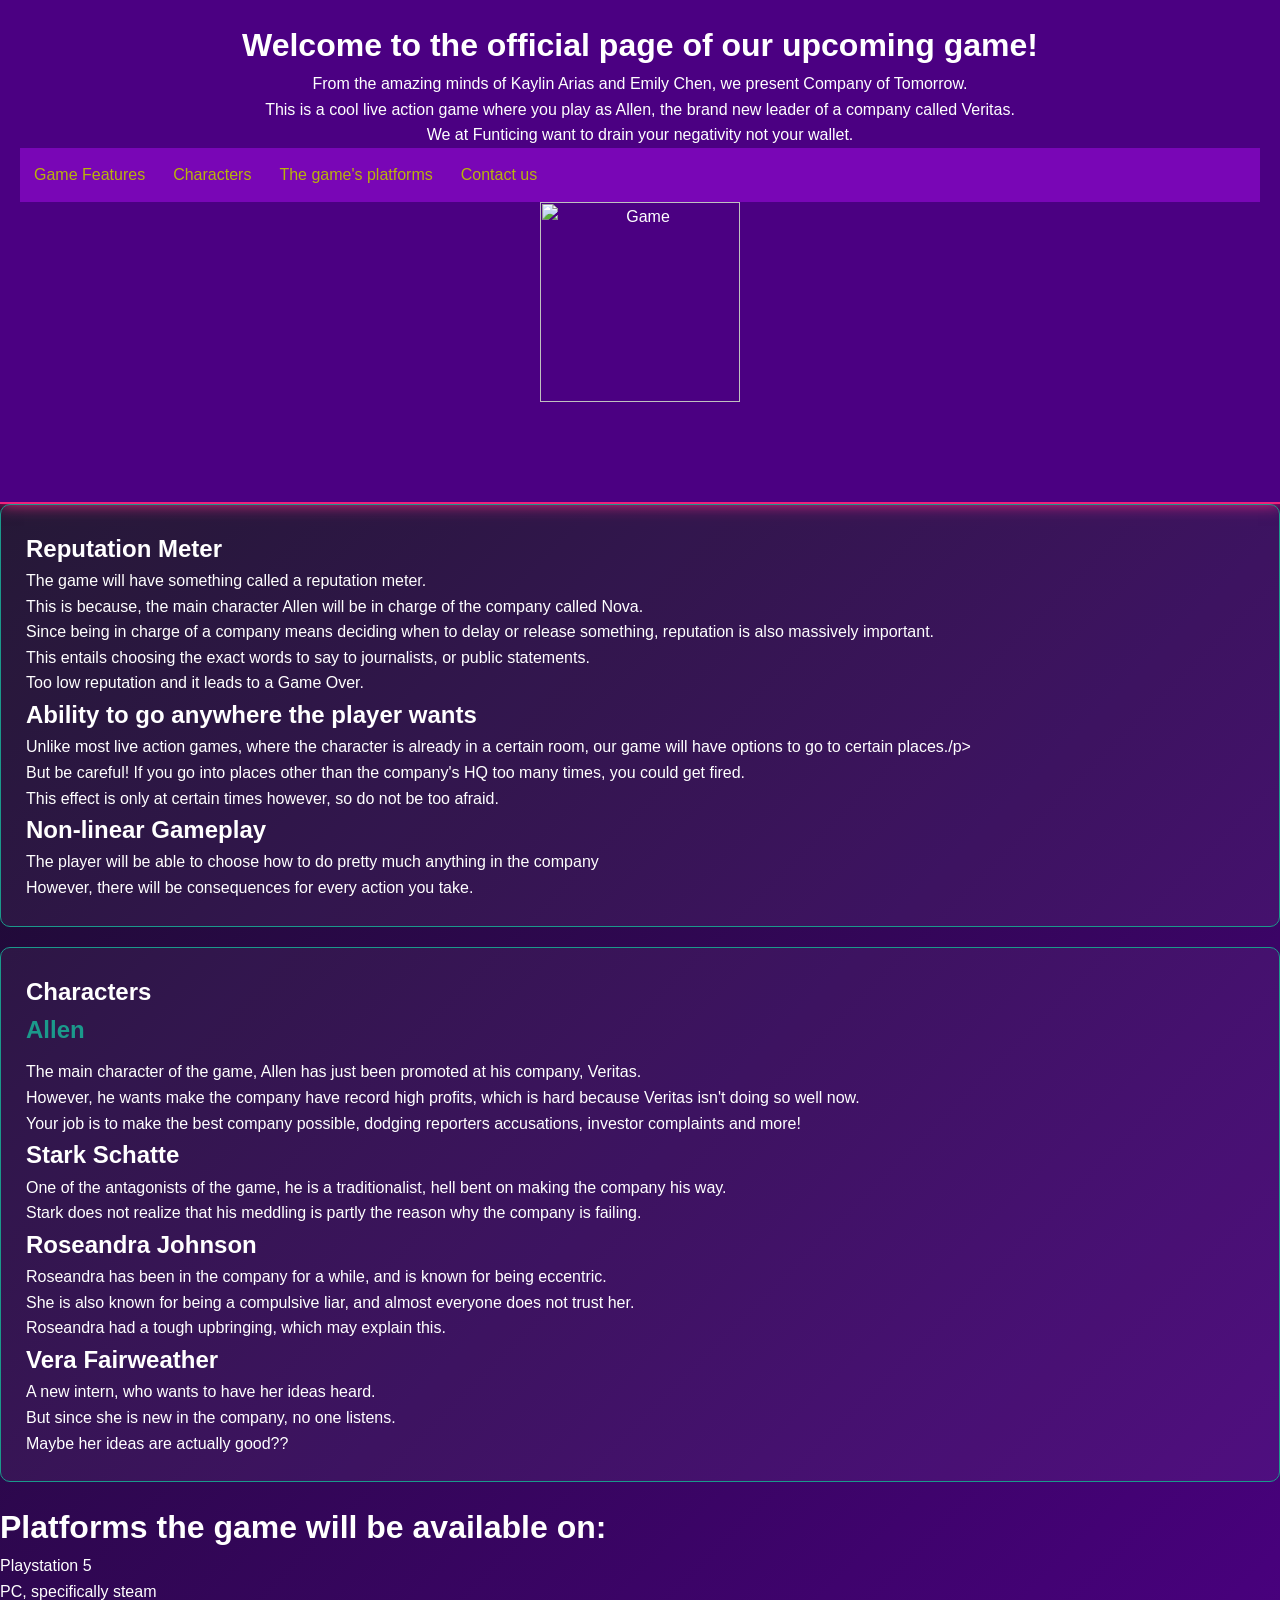
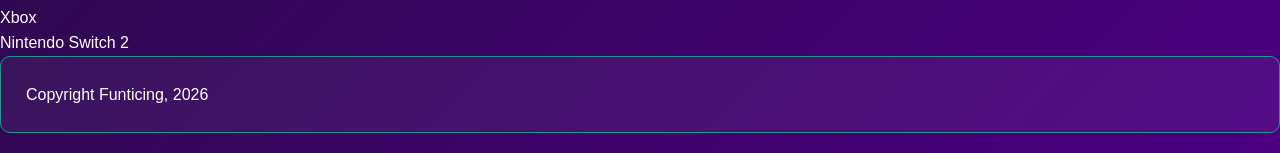
==== services.html @ 7d6320f2 "Added vs code f the system" ====
<html>
    <head>
        <meta charset="utf-8">
        <meta http-equiv="X-UA-Compatible" content="IE=edge">
        <title>Game</title>
        <meta name="description" content="">
        <meta name="viewport" content="width=device-width, initial-scale=1">
        <link rel="stylesheet" href="style.css">


    </head>
    <body>
        <header>
<h1>Welcome to the official page of our upcoming game!</h1>
<p>From the amazing minds of Kaylin Arias and Emily Chen, we present Company of Tomorrow.</p>
<p>This is a cool live action game where you play as Allen, the brand new leader of a company called Veritas.</p>
<p>We at Funticing want to drain  your negativity not your wallet.</p>
<div id="navbar9">
            <a href="#features">Game Features</a>
<a href="#characters">Characters</a>
<a href="#where">The game's platforms</a>
<a href="contact.html">Contact us</a>
        </div>
<img src="Images/company of tomorrow.png" alt="Game" height="200px";width="100px">
            <main>      
            </header>
        <section class="feat" id="features">
            <h1>Reputation Meter</h1>
            <p>The game will have something called a reputation meter. </p>
            <p>This is because, the main character Allen will be in charge of the company called Nova.</p>
        <p>Since being in charge of a company means deciding when to delay or release something, reputation is also massively important.</p>
        <p>This entails choosing the exact words to say to journalists, or public statements.</p>
    <p>Too low reputation and it leads to a Game Over.</p>
    <h1>Ability to go anywhere the player wants</h1>
    <p>Unlike most live action games, where the character is already in a certain room, our game will have options to go to certain places./p>
<p>But be careful! If you go into places other than the company's HQ too many times, you could get fired.</p>
<p>This effect is only at certain times however, so do not be too afraid.</p>
<h1>Non-linear Gameplay</h1>
<p>The player will be able to choose how to do pretty much anything in the company</p>
<p>However, there will be consequences for every action you take.</p>
</section>
<section class="char" id="characters">
    <h1>Characters</h1>
    <h2>Allen</h2>
    <p>The main character of the game, Allen has just been promoted at his company, Veritas. </p>
<p>However, he wants make the company have record high profits, which is hard because Veritas isn't doing so well now.</p>
<p>Your job is to make the best company possible, dodging reporters accusations, investor complaints and more! </p>
<h1>Stark Schatte</h1>
<p>One of the antagonists of the game, he is a traditionalist, hell bent on making the company his way.</p>
<p>Stark does not realize that his meddling is partly the reason why the company is failing.</p>
<h1>Roseandra Johnson</h1>
<p>Roseandra has been in the company for a while, and is known for being eccentric.</p>
<p>She is also known for being a compulsive liar, and almost everyone does not trust her. </p>
<p>Roseandra had a tough upbringing, which may explain this. </p>
<h1>Vera Fairweather</h1>
<p>A new intern, who wants to have her ideas heard.</p>
<p>But since she is new in the company, no one listens.</p>
<p>Maybe her ideas are actually good??</p>
</section class="wh" id="where">
<h1>Platforms the game will be available on:</h1>
<p>Playstation 5</p>
<p>PC, specifically steam</p>
<p>Xbox</p>
<p>Nintendo Switch 2</p>
</section>
</main>
<section class="footer">
    <p>Copyright Funticing, 2026</p>
</section>
        <!--[if lt IE 7]>
            <p class="browsehappy">You are using an <strong>outdated</strong> browser. Please <a href="#">upgrade your browser</a> to improve your experience.</p>
        <![endif]-->
       
        <script src="" async defer></script>
    </body>
</html>
---- style.css ----
:root {
    --verdigis: #1B998B;
    --space-indigo: #4B0082;
    --neon-pink: #ED217C;
    --fushia: #C311AC;
    --bg-dark: #0f0f1a;
}


* {
    box-sizing: border-box;
    margin: 0;
    padding: 0;
}


body {
    background: linear-gradient(135deg, var(--bg-dark), var(--space-indigo));
    color: white;
    font-family: 'Gothic A1', sans-serif;
    line-height: 1.6;
}


header {
    background-color: var(--space-indigo);
    padding: 20px;
    text-align: center;
    border-bottom: 2px solid var(--neon-pink);
    box-shadow: 0 0 15px var(--neon-pink);
}

.header-container {
    display: flex;
    justify-content: center;
    align-items: center;
    gap: 15px;
    margin-bottom: 10px;
}

.brand-logo {
    height: 60px; /* Adjust this to make it perfect size */
    width: auto;
    filter: drop-shadow(0 0 5px var(--neon-pink));
}

.business-name {
    font-size: 2.5rem;
    color: var(--verdigis);
    text-shadow: 0 0 8px var(--verdigis);
}


#navbar9 {
  position: sticky;
  top: 0;
  overflow: hidden;
  background-color: #960bd79e;
}


#navbar9 a {
  float: left;
  display: block;
  color: #b9b40a;
  text-align: center;
  padding: 14px;
  text-decoration: none;
}



main {
    padding: 40px 20px;
    max-width: 800px;
    margin: auto;
}

section {
    background: rgba(255, 255, 255, 0.05);
    border: 1px solid var(--verdigis);
    padding: 25px;
    margin-bottom: 20px;
    border-radius: 10px;
}

h2 {
    color: var(--verdigis);
    margin-bottom: 10px;
}


footer {
    background-color: var(--space-indigo);
    color: white;
    text-align: center;
    padding: 20px;
    margin-top: 40px;
    border-top: 2px solid var(--neon-pink);
}

#name{
          display: flex;
          flex-direction: column;
          }
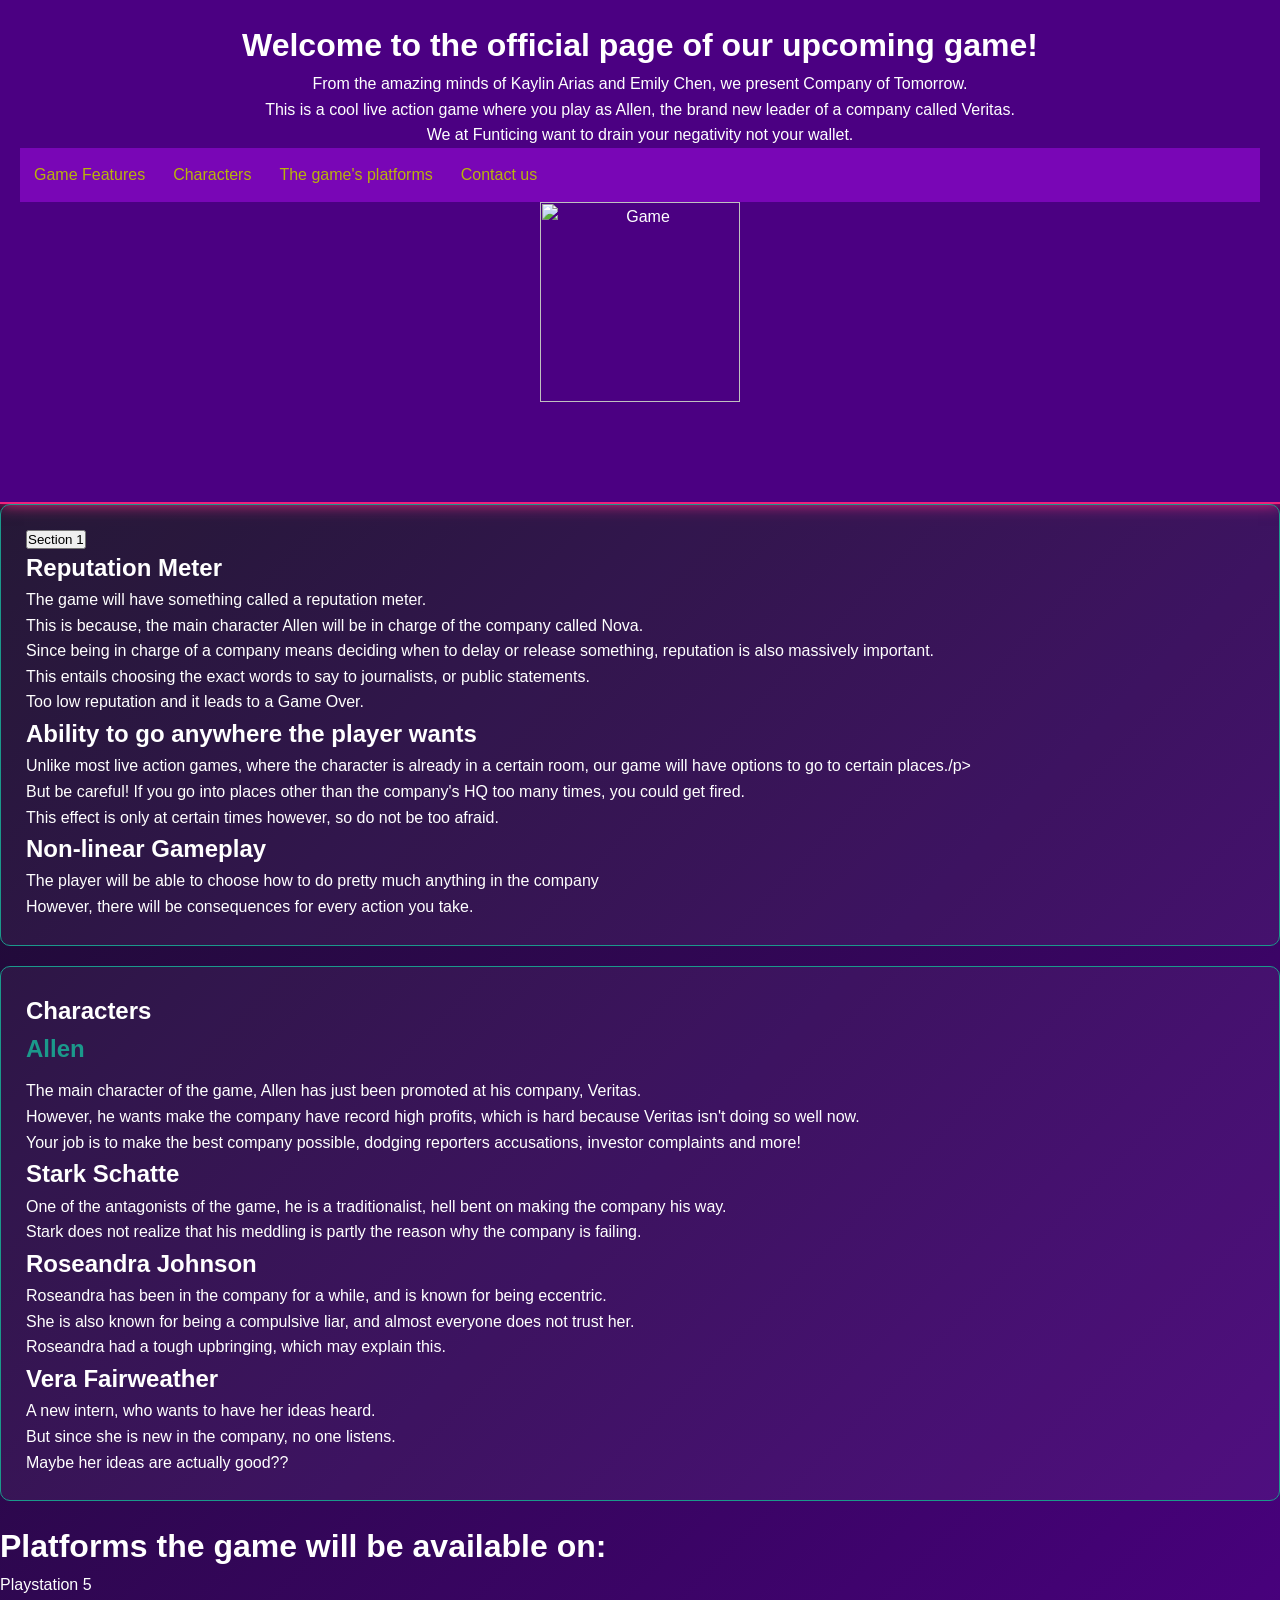
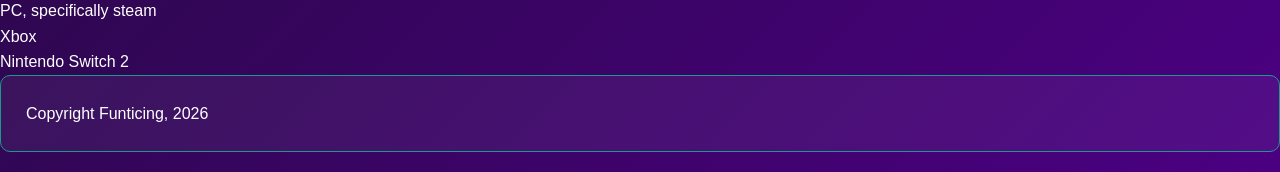
==== commit a1b171c3: "Update services.html ADDED ACCORIDIAN" ====
--- a/services.html
+++ b/services.html
@@ -25,6 +25,7 @@
             <main>      
             </header>
         <section class="feat" id="features">
+            <button class="accordion">Section 1</button>
             <h1>Reputation Meter</h1>
             <p>The game will have something called a reputation meter. </p>
             <p>This is because, the main character Allen will be in charge of the company called Nova.</p>
@@ -35,6 +36,8 @@
     <p>Unlike most live action games, where the character is already in a certain room, our game will have options to go to certain places./p>
 <p>But be careful! If you go into places other than the company's HQ too many times, you could get fired.</p>
 <p>This effect is only at certain times however, so do not be too afraid.</p>
+<div class="panel">
+</div>
 <h1>Non-linear Gameplay</h1>
 <p>The player will be able to choose how to do pretty much anything in the company</p>
 <p>However, there will be consequences for every action you take.</p>
